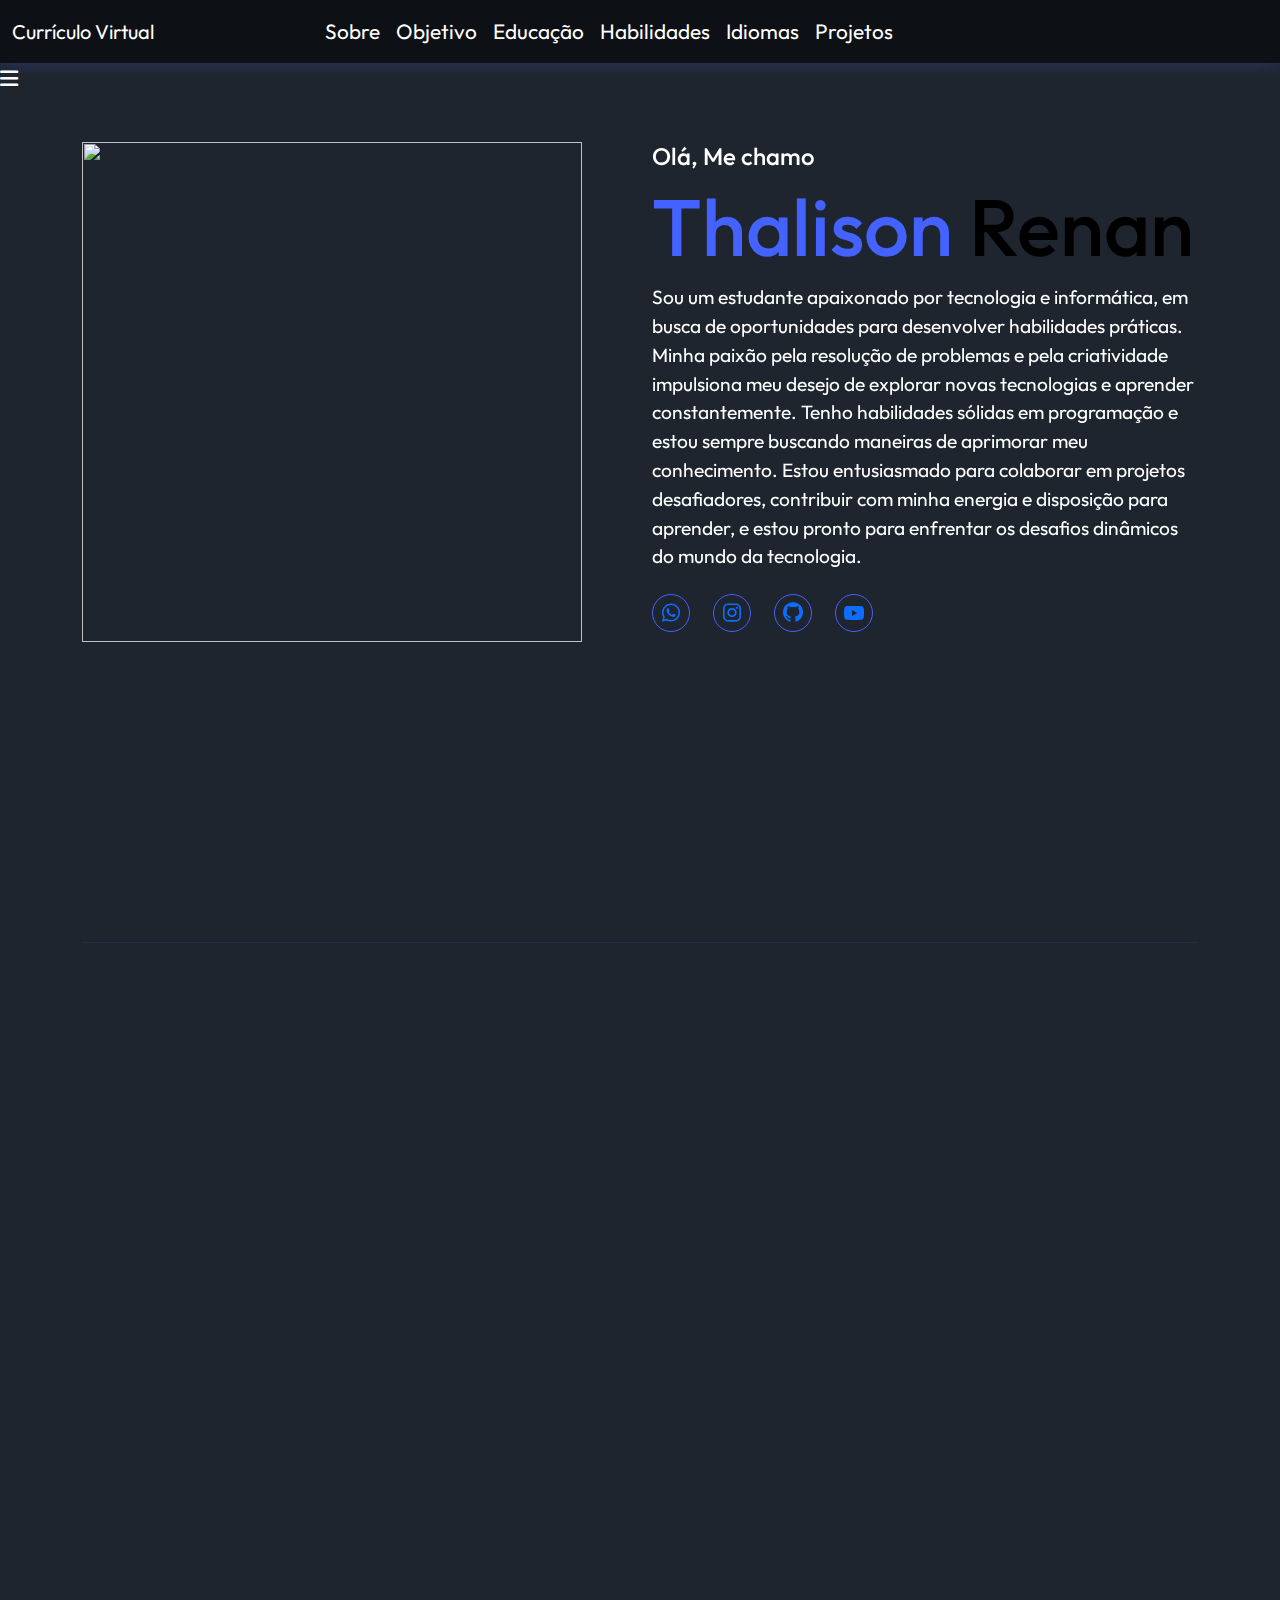
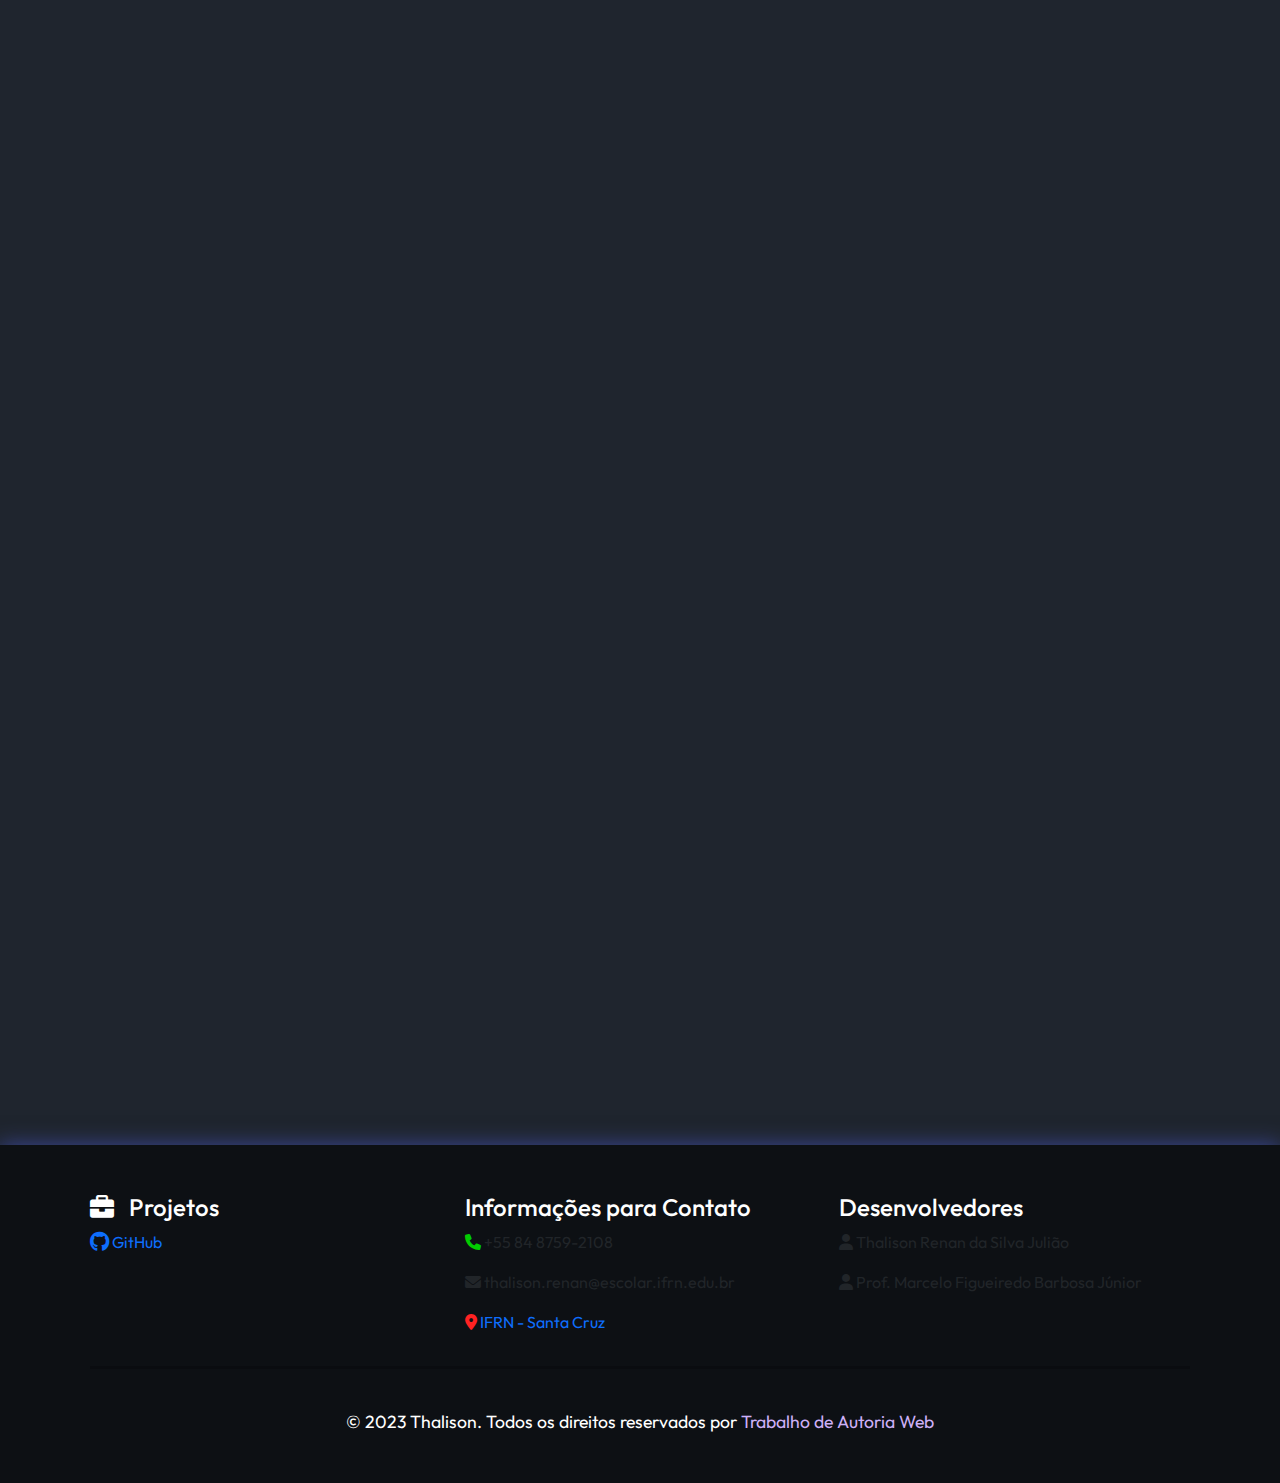
==== bootstrap.html @ b5692db4 "Add files via upload" ====
<!DOCTYPE html>
<html lang="pt-BR">

<head>
    <meta charset="UTF-8">
    <meta name="viewport" content="width=device-width, initial-scale=1.0">
    <title>Currículo Virtual</title>
    <link href="https://cdn.jsdelivr.net/npm/bootstrap@5.3.0/dist/css/bootstrap.min.css" rel="stylesheet">
    <!-- Your other CSS files -->
    <link rel="stylesheet" href="css/bootstrap.css">
    <link href="https://cdnjs.cloudflare.com/ajax/libs/font-awesome/6.0.0-beta3/css/all.min.css" rel="stylesheet">
    <link href='https://unpkg.com/boxicons@2.1.4/css/boxicons.min.css' rel='stylesheet'>
    <link href="https://unpkg.com/aos@2.3.1/dist/aos.css" rel="stylesheet">
</head>

<body>

    <header>

        <!-- Barra de Navegação -->
        <nav class="navbar navbar-expand-lg navbar-light">
            <div class="container-fluid">
                <a class="navbar-brand text-white" href="#">Currículo Virtual</a>
                <button class="navbar-toggler" type="button" data-bs-toggle="collapse" data-bs-target="#navbarNav"
                    aria-controls="navbarNav" aria-expanded="false" aria-label="Toggle navigation">
                    <span class="navbar-toggler-icon"></span>
                </button>
                <div class="collapse navbar-collapse" id="navbarNav">
                    <ul class="navbar-nav">
                        <li class="nav-item">
                            <a class="nav-link active text-white" href="#sobre">Sobre</a>
                        </li>
                        <li class="nav-item">
                            <a class="nav-link active text-white" href="#sobre">Objetivo</a>
                        </li>
                        <li class="nav-item">
                            <a class="nav-link active text-white" href="#sobre">Educação</a>
                        </li>
                        <li class="nav-item">
                            <a class="nav-link active text-white" href="#sobre">Habilidades</a>
                        </li>
                        <li class="nav-item">
                            <a class="nav-link active text-white" href="#sobre">Idiomas</a>
                        </li>
                        <li class="nav-item">
                            <a class="nav-link active text-white" href="#sobre">Projetos</a>
                        </li>
                    </ul>
                </div>
            </div>
        </nav>

        <div class="row">
            <div class="col-md-2">
                <div class="icon-container">
                    <div class="icone">
                        <div onclick="showSidebar()" id="menu-btn" class="fas fa-bars"></div>
                    </div>
                </div>
            </div>
            <div class="col-md-10">
                <nav class="sidebar" id="sidebar">
                    <ul>
                        <li onclick="hideSidebar()" class="li-sidebar">
                            <a href="#" class="a-sidebar">
                                <svg xmlns="http://www.w3.org/2000/svg" height="36" viewBox="0 -960 960 960" width="36"
                                    fill="red">
                                    <path
                                        d="m256-200-56-56 224-224-224-224 56-56 224 224 224-224 56 56-224 224 224 224-56 56-224-224-224 224Z" />
                                </svg>
                            </a>
                        </li>
                        <li class="li-sidebar"><a href="bootstrap.html" class="a-sidebar">Principal</a></li>
                        <li class="li-sidebar"><a href="#" class="a-sidebar">Materialize CSS</a></li>
                    </ul>
                </nav>
            </div>
        </div>


        <!-- Rest of your header content -->

    </header>

    <!-- Conteúdo Principal -->
    <section class="container">
        <div class="content-container mt-5" id="sobre">
            <div class="row">
                <div class="col-md-6" data-aos="zoom-in" data-aos-duration="1500">
                    <img src="images/opera_yFxxKgMEzd.png" alt="" class="img-fluid">
                </div>
                <div class="col-md-6">
                    <div data-aos="fade-right" data-aos-duration="1500">
                        <h3>Olá, Me chamo</h3>
                        <h1><span style="color: #4362ff;">Thalison</span> Renan</h1>
                        <p class="text">Sou um estudante apaixonado por tecnologia e informática, em busca de
                            oportunidades para desenvolver habilidades práticas. Minha paixão pela resolução de
                            problemas e pela criatividade impulsiona meu desejo de explorar novas tecnologias e aprender
                            constantemente. Tenho habilidades sólidas em programação e estou sempre buscando maneiras de
                            aprimorar meu conhecimento. Estou entusiasmado para colaborar em projetos desafiadores,
                            contribuir com minha energia e disposição para aprender, e estou pronto para enfrentar os
                            desafios dinâmicos do mundo da tecnologia.</p>
                        <div class="social">
                            <a href="https://wa.me//5584987790759?text=Olá,%20tudo%20bem?" target="_blank"><i
                                    class='bx bxl-whatsapp'></i></a>
                            <a href="https://www.instagram.com/thalisonrenan__/" target="_blank"><i
                                    class='bx bxl-instagram'></i></a>
                            <a href="https://github.com/ThalisonR?tab=projects" target="_blank"><i
                                    class='bx bxl-github'></i></a>
                            <a href="https://www.youtube.com/channel/UCin0BzxdglkTwremmnrXTJQ" target="_blank"><i
                                    class='bx bxl-youtube'></i></a>
                        </div>
                    </div>
                </div>
            </div>
        </div>
        <hr>

        <!-- Objetivo Profissional -->

        <section class="container">
            <div class="info-container" id="objetivo">
                <div class="info-content-container">
                    <h2 data-aos="fade-right" data-aos-duration="1500">Objetivo Profissional</h2>
                    <div class="info-content">
                        <div class="row">
                            <div class="col-md-8 offset-md-2">
                                <div class="content">
                                    <p class="texto-o" data-aos="fade-left" data-aos-duration="1500">Dedicado e
                                        apaixonado por programação, busco estabelecer uma carreira sólida como
                                        desenvolvedor full-stack. Meu objetivo é aplicar minha expertise em linguagens
                                        de programação, frameworks e metodologias ágeis para contribuir
                                        significativamente no desenvolvimento de soluções inovadoras e impactantes.
                                        Busco constantemente aprimorar minhas habilidades técnicas e liderança para
                                        desempenhar um papel fundamental no sucesso de projetos, agregando valor à
                                        equipe e à empresa.</p>
                                </div>
                            </div>
                        </div>
                    </div>
                </div>
            </div>
            <hr>
        </section>

        <!-- Educação -->

        <section class="container">
            <div class="info-container" id="educacao">
                <div class="info-content-container">
                    <h2 data-aos="fade-right" data-aos-duration="1500">Educação</h2>
                    <div class="info-content" data-aos="zoom-in-down" data-aos-duration="1500">
                        <div class="row">
                            <div class="col-md-8 offset-md-2">
                                <div class="content">
                                    <h3 class="h3">Escola Estadual João Ferreira de Souza</h3>
                                    <div class="subtitulo">Ensino Fundamental</div>
                                    <div class="duracao"><span>Fevereiro 2012 - Dezembro
                                            2020</span></div>
                                </div>
                                <br><br>
                            </div>
                        </div>
                    </div>

                    <div class="info-content" data-aos="zoom-in-down" data-aos-duration="1500">
                        <div class="row">
                            <div class="col-md-8 offset-md-2">
                                <div class="content">
                                    <h3 class="h3">Instituto Federal do Rio Grande do Norte</h3>
                                    <div class="subtitulo">Ensino Médio e Formação Técnica em Informática</div>
                                    <div class="duracao"><span>Maio 2021 - Pendente</span></div>
                                </div>
                            </div>
                        </div>
                    </div>
                    <hr>
                </div>
            </div>
        </section>

        <!-- Habilidades -->

        <section class="container">
            <div class="info-container" id="habilidades">
                <div class="info-content-container">
                    <h2 data-aos="fade-right" data-aos-duration="1500">Habilidades</h2>
                    <div class="subtitulo-skills" data-aos="fade-left" data-aos-duration="1500">Linguagens de
                        Programação & Ferramentas</div>
                    <div class="row">
                        <div class="col-md-8 offset-md-2">
                            <ul class="list-inline" data-aos="fade-up-right" data-aos-duration="1500">
                                <li class="list-inline-item">
                                    <i class="fab fa-html5"></i>
                                    <h3 class="h3-skills">HTML</h3>
                                </li>
                                <li class="list-inline-item">
                                    <i class="fab fa-css3-alt"></i>
                                    <h3 class="h3-skills">CSS</h3>
                                </li>
                                <li class="list-inline-item">
                                    <i class="fab fa-java"></i>
                                    <h3 class="h3-skills">JAVA</h3>
                                </li>
                            </ul>
                        </div>
                    </div>
                    <hr>
                </div>
            </div>
        </section>

        <!-- Educação -->

        <section class="container">
            <div class="info-container" id="idiomas">
                <div class="info-content-container">
                    <h2 class="h2-idiomas" data-aos="fade-right" data-aos-duration="1500">Idiomas</h2>
                    <div class="row">
                        <div class="col-md-8 offset-md-2">
                            <ul class="list-inline" data-aos="zoom-in-down" data-aos-duration="1500">
                                <li class="list-inline-item">
                                    <h3 class="h3-idiomas">Português<span class="perIdioma">*Avançado</span></h3>
                                </li>
                                <li class="list-inline-item">
                                    <h3 class="h3-idiomas">Inglês<span class="perIdioma">*Médio</span></h3>
                                </li>
                            </ul>
                        </div>
                    </div>
                </div>
                <hr>
            </div>
        </section>

        <!-- Projetos -->

        <section class="info-container" id="projetos">
            <div class="container">
                <h2 data-aos="fade-right" data-aos-duration="1500">Projetos</h2>
                <div class="row">
                    <div class="col-md-4 mb-4" data-aos="zoom-in-down" data-aos-duration="1500">
                        <div class="card mb-5">
                            <img src="images/Projeto_SYSMO.png" class="card-img-top"
                                alt="Projeto de Irrigação Automática">
                            <div class="card-body">
                                <h3 class="card-title">SYSMO</h3>
                                <p class="card-text">O presente projeto, nomeado SYSMO, tem como objetivo reduzir o
                                    consumo excessivo de
                                    água e energia na agricultura por meio de um dispositivo de controle de irrigação
                                    que será integrado a um aplicativo para consulta de dados e controle.</p>
                            </div>
                        </div>
                    </div>
                </div>
            </div>
        </section>


    </section>

    <!-- Footer -->

    <footer class="footer">
        <div class="row">
            <div class="col-md-4">
                <div class="caixa">
                    <h3><i class="fa-solid fa-briefcase"></i> Projetos</h3>
                    <a href="https://github.com/ThalisonR?tab=projects" target="_blank" class="links"><i
                            class="fab fa-github fa-lg"></i> GitHub</a>
                </div>
            </div>
            <div class="col-md-4">
                <div class="caixa">
                    <h3>Informações para Contato</h3>
                    <p class="links"><i class="fas fa-phone"></i> +55 84 8759-2108</p>
                    <p class="links"><i class="fas fa-envelope"></i> thalison.renan@escolar.ifrn.edu.br</p>
                    <a href="https://www.google.com/maps/place/IFRN+-+Campus+Santa+Cruz/@-6.2285812,-36.0278657,15z/data=!4m6!3m5!1s0x7b1fb9253030885:0x3277ef10d08080a8!8m2!3d-6.2285812!4d-36.0278657!16s%2Fg%2F1pty85fsc?entry=ttu"
                        target="_blank" class="links"><i class="fas fa-map-marker-alt"></i> IFRN - Santa Cruz</a>
                </div>
            </div>
            <div class="col-md-4">
                <div class="caixa">
                    <h3>Desenvolvedores</h3>
                    <p class="links"><i class="fas fa-user"></i> Thalison Renan da Silva Julião</p>
                    <p class="links"><i class="fas fa-user"></i> Prof. Marcelo Figueiredo Barbosa Júnior</p>
                </div>
            </div>
        </div>
        <div class="creditos text-center">&copy; 2023 Thalison. Todos os direitos reservados por <a href="#"
                class="link">Trabalho de Autoria Web</a></div>
    </footer>


    <script src="https://cdn.jsdelivr.net/npm/bootstrap@5.3.0/dist/js/bootstrap.bundle.min.js"></script>
    <!-- Your other scripts -->
    <script src="https://unpkg.com/aos@2.3.1/dist/aos.js"></script>
    <script>
        AOS.init();
    </script>
    <script>
        // Sidebar Lateral

        function showSidebar() {
            const sidebar = document.querySelector(".sidebar")
            sidebar.style.display = 'flex'
        }

        function hideSidebar() {
            const sidebar = document.querySelector(".sidebar")
            sidebar.style.display = 'none'
        }
    </script>
</body>

</html>
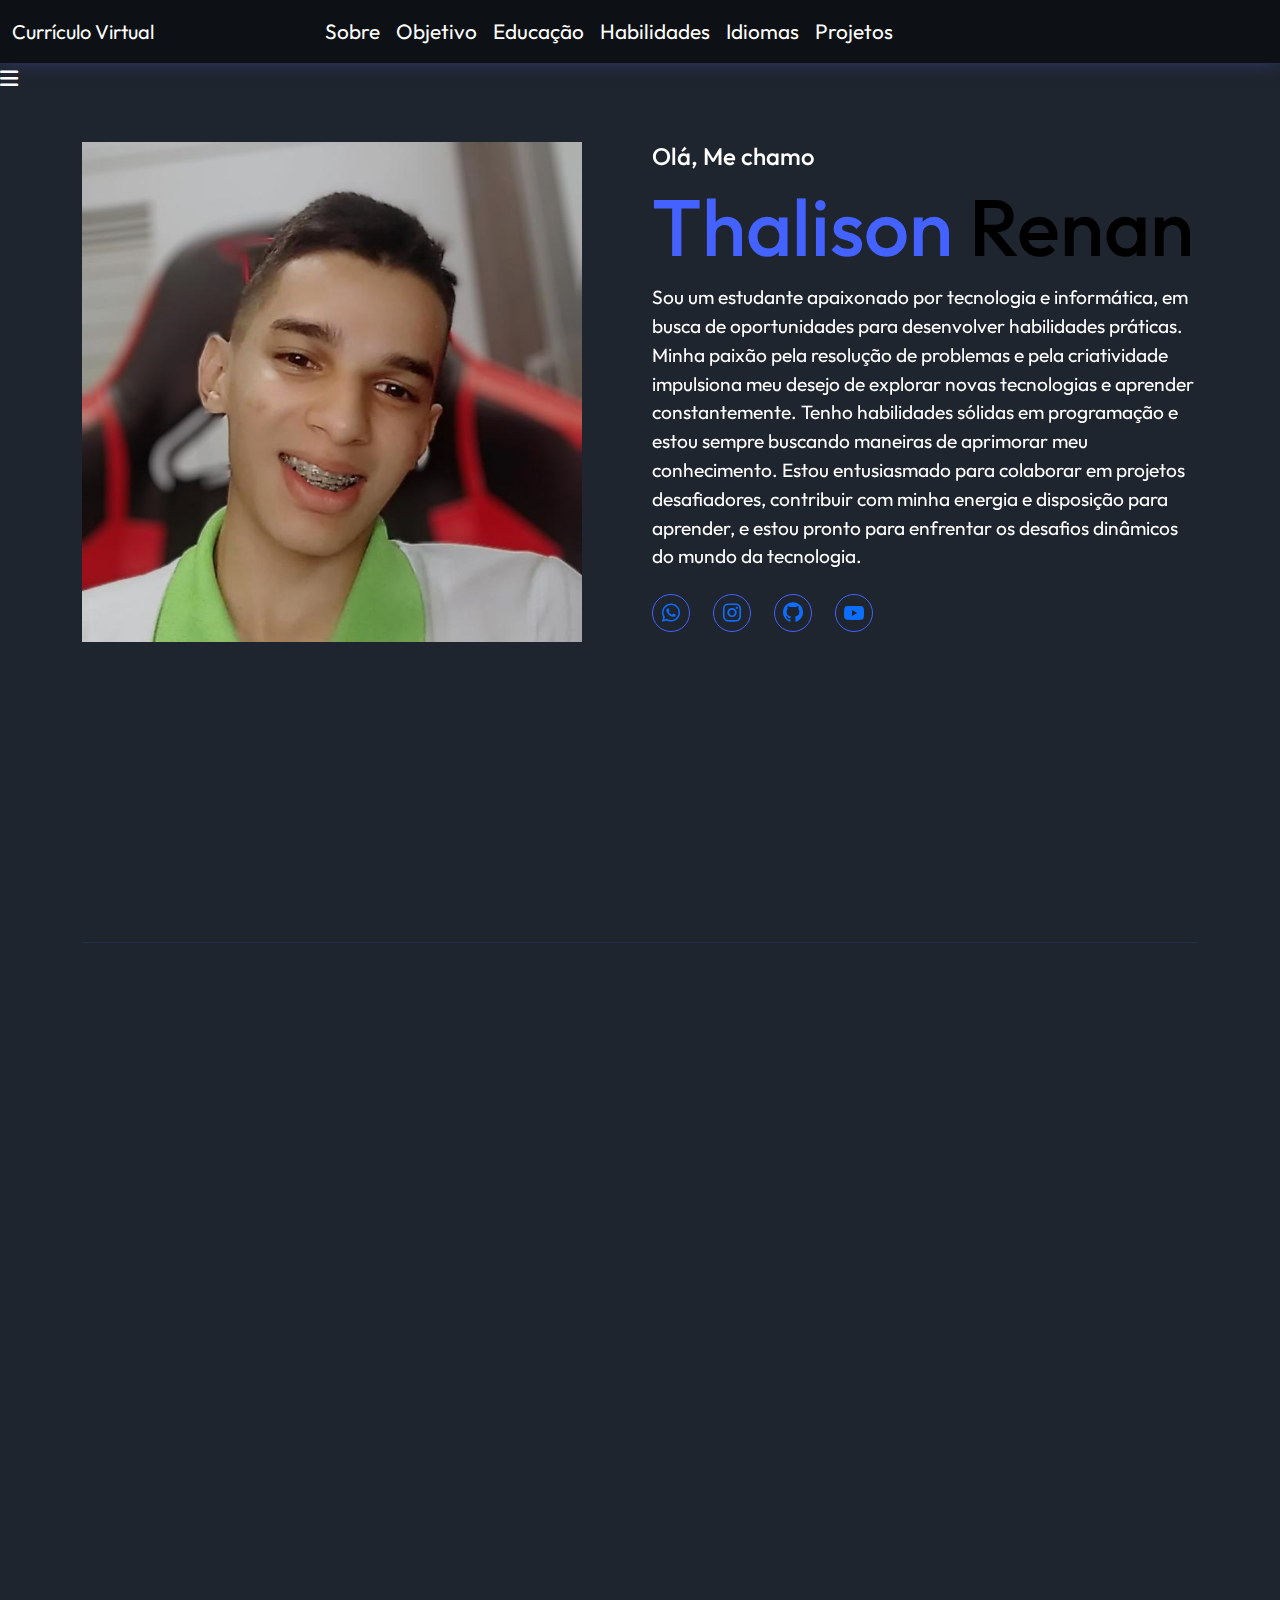
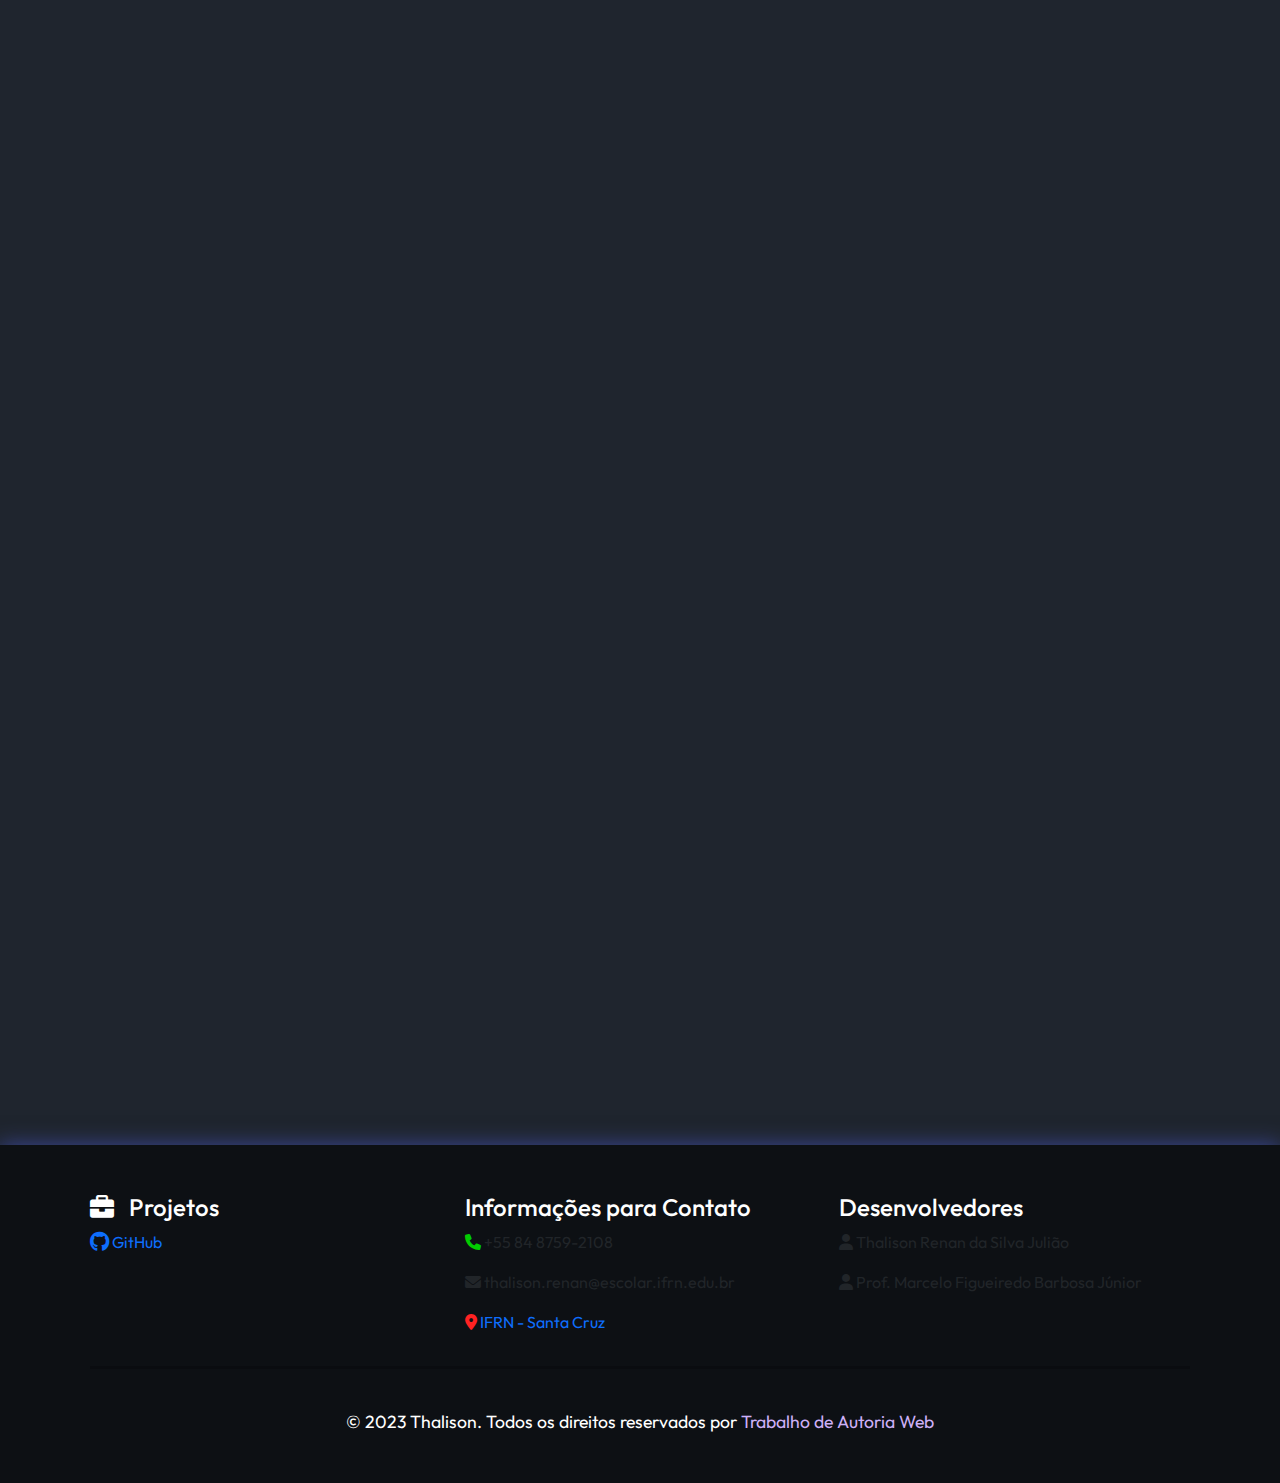
==== commit 68875da1: "Adição da minha fotografia" ====
--- a/bootstrap.html
+++ b/bootstrap.html
@@ -87,7 +87,7 @@
         <div class="content-container mt-5" id="sobre">
             <div class="row">
                 <div class="col-md-6" data-aos="zoom-in" data-aos-duration="1500">
-                    <img src="images/opera_yFxxKgMEzd.png" alt="" class="img-fluid">
+                    <img src="images/Thalison.png" alt="Fotografia de um belo rapaz!" class="img-fluid">
                 </div>
                 <div class="col-md-6">
                     <div data-aos="fade-right" data-aos-duration="1500">
